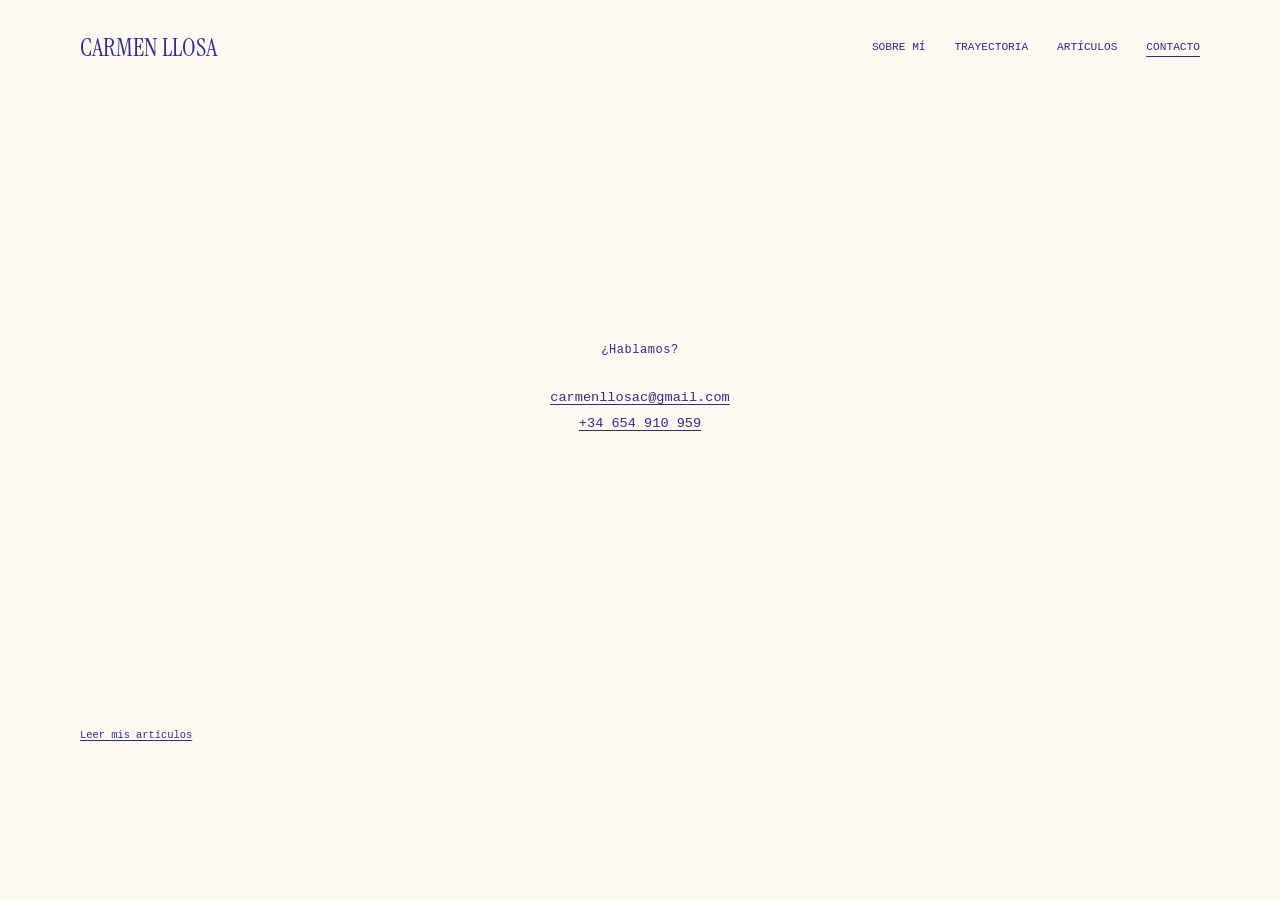
==== contacto/index.html @ 667d843c "Afinar la alineación de títulos y fechas en Trayectoria" ====
<!doctype html>
<html lang="es"><head><meta charset="utf-8"><meta name="viewport" content="width=device-width,initial-scale=1"><title>Contacto · Carmen Llosa</title><meta name="description" content="Carmen Llosa. Escritura. Contacto."><link rel="icon" href="../portfolio/public/favicon.svg"><link rel="stylesheet" href="../portfolio.css?v=fa697910354f"></head><body>
<a class="skip-link" href="#contenido">Saltar al contenido</a><header class="header"><a href="../" class="wordmark">CARMEN LLOSA</a><nav aria-label="Navegación principal"><a href="../">SOBRE MÍ</a><a href="../formacion/">TRAYECTORIA</a><a href="../mi-escritura/">ARTÍCULOS</a><a href="../contacto/" aria-current="page">CONTACTO</a></nav></header><main id="contenido"><section id="contacto" class="shell contact-minimal"><h1>¿Hablamos?</h1><div class="contact-details"><a href="mailto:carmenllosac@gmail.com">carmenllosac@gmail.com</a><a href="tel:+34654910959">+34 654 910 959</a></div></section></main><footer class="site-footer shell"><a href="../mi-escritura/">Leer mis artículos</a></footer>
  </body></html>
---- portfolio.css ----
@font-face{font-family:"Instrument Serif";font-style:normal;font-weight:400;font-display:swap;src:url("./portfolio/public/fonts/instrument-serif-regular.ttf") format("truetype")}
@font-face{font-family:"Cousine";font-style:normal;font-weight:400;font-display:swap;src:url("./portfolio/public/fonts/cousine-regular.ttf") format("truetype")}
:root,.dark{--font-heading:"Instrument Serif",Georgia,serif;--font-body:"Courier New",Courier,monospace;color-scheme:light;--background:#fffaf1;--foreground:#493243;--primary:#302990;--border:#c9c5d1;--muted:#e9e5dc;--muted-foreground:#705367;--accent:#302990;--accent-foreground:#fffaf1;--card:#fffaf1;--card-foreground:#493243;--popover:#fffaf1;--popover-foreground:#493243;--secondary:#e9e5dc;--secondary-foreground:#493243;--primary-foreground:#fffaf1;--input:#c9c5d1;--radius:0}
*{box-sizing:border-box}html{scroll-behavior:smooth;scroll-padding-top:2rem}body{margin:0;background:var(--background);color:var(--primary);font:1rem/1.8 var(--font-body)}h1,h2,h3,h4,p,figure,ul{margin:0}img{display:block;max-width:100%;height:auto}a{color:inherit;text-decoration:none}a:hover{text-decoration:underline;text-underline-offset:.2em}a:focus-visible{outline:2px solid currentColor;outline-offset:5px}::selection{background:#dde2f5;color:#493243}.shell,.header{width:88%;max-width:1120px;margin-inline:auto}.header{display:flex;align-items:center;justify-content:space-between;gap:1.5rem;padding:30px 0}.wordmark{font:400 1.55rem/1.1 var(--font-heading);white-space:nowrap}.header nav{display:flex;gap:1.8rem;font-size:.7rem;line-height:1.4}.header nav a{padding:10px 0}.skip-link{position:fixed;top:-100px;left:15px;padding:10px;background:var(--primary);color:var(--background);z-index:5}.skip-link:focus{top:15px}.eyebrow,.article-meta{font:400 .7rem/1.6 var(--font-body);letter-spacing:.045em}.text-link{display:inline-block;font:.8rem/1.5 var(--font-body);text-decoration:underline;text-underline-offset:.3em}.text-link span{display:inline-block;margin-left:8px}
.cover{display:grid;grid-template-columns:1.2fr 1fr;align-items:center;gap:8%;padding:55px 0 80px}.cover-copy{grid-column:1;grid-row:1}.cover-aside{grid-column:2;grid-row:1;max-width:415px;justify-self:end}.cover h1{font:400 clamp(5rem,10.5vw,9rem)/.9 var(--font-heading);letter-spacing:-.025em;margin-top:25px}.cover-intro{font:400 clamp(1.4rem,2.5vw,1.9rem)/1.35 var(--font-heading);margin:28px 0}.section{padding:70px 0}.section-heading{margin-bottom:38px}.section-heading h1, .section-heading h2{font:400 clamp(2.8rem,4.8vw,4.25rem)/1.1 var(--font-heading);letter-spacing:-.02em;margin-top:15px}.section-heading>p:last-child:not(.eyebrow){color:var(--muted-foreground);font-size:.875rem;margin-top:18px}
.about-body{display:grid;grid-template-columns:minmax(0,1.7fr) minmax(0,1fr);gap:9%;align-items:start}.bio{color:var(--foreground);font-size:.9rem}.lead{font:400 clamp(1.7rem,2.8vw,2.2rem)/1.3 var(--font-heading);color:var(--primary)}.bio p+p{margin-top:20px}.about-figure{margin-top:8px}.about-photo{width:100%}figcaption{font:.68rem/1.6 var(--font-body);color:var(--muted-foreground);margin-top:12px}.formation{margin-top:50px;display:grid;grid-template-columns:1fr 2.6fr;gap:6%}.formation>.eyebrow{padding-top:3px}.education{list-style:none;padding:0;display:grid;gap:24px;font-size:.8rem;line-height:1.6}.education li{display:grid;grid-template-columns:130px minmax(0,1fr);gap:24px}.date{font-size:.65rem;color:var(--muted-foreground);padding-top:3px}.school{display:block;color:var(--muted-foreground);margin-top:5px;font-size:.75rem}
.writing-overview{display:grid;grid-template-columns:1.7fr 1fr;gap:9%;align-items:start}.writing-photo{width:100%;max-width:335px;justify-self:end}.voice .lead{max-width:28ch;margin:18px 0}.voice>p:last-child{max-width:44ch;color:var(--muted-foreground);font-size:.85rem}.outlets{margin-top:35px;max-width:520px}.publications{list-style:none;padding:0;display:grid;gap:10px;font-size:.8rem;margin-top:18px}.publications li{display:flex;justify-content:space-between;gap:15px}.publications span{color:var(--muted-foreground);font-size:.68rem;white-space:nowrap}.publications a:hover{text-decoration:underline}.selected-work{padding-top:65px}.work-heading{margin-bottom:36px}.work-heading h2{font:400 clamp(2rem,3.6vw,3.1rem)/1.15 var(--font-heading);margin:15px 0 12px}.work-heading>p:last-child{font-size:.85rem;color:var(--muted-foreground)}.articles{display:grid;grid-template-columns:repeat(2,minmax(0,1fr));gap:48px 9%}.articles article{display:flex;flex-direction:column;align-items:flex-start}.article-meta{color:var(--muted-foreground);font-size:.64rem}.articles h2{font:400 clamp(1.8rem,2.8vw,2.35rem)/1.15 var(--font-heading);margin:12px 0 16px;max-width:22ch}.articles article>p:not(.article-meta){font-size:.85rem;line-height:1.75;color:var(--foreground);margin-bottom:20px;max-width:49ch}.articles .text-link{margin-top:auto;font-size:.75rem}.inspiration-collage{width:100%}.contact-page{text-align:center;padding:85px 0 35px}.contact-page h1{font:400 clamp(3.5rem,7vw,6.25rem)/1.05 var(--font-heading);letter-spacing:-.02em;margin-top:22px}.contact{display:flex;justify-content:center;flex-wrap:wrap;gap:12px 30px;margin-top:30px;font-size:.85rem}.contact a{overflow-wrap:anywhere}.back-top{display:inline-block;margin-top:65px;font-size:.65rem;color:var(--muted-foreground)}
@media(max-width:850px){.header nav{gap:1rem;font-size:.63rem}.about-body,.writing-overview{gap:6%;grid-template-columns:minmax(0,1.6fr) minmax(0,1fr)}.formation{grid-template-columns:1fr;gap:22px}.education li{grid-template-columns:135px minmax(0,1fr)}.publications li{display:block}.publications span{display:block}.articles{gap:38px 6%}.cover{gap:6%}.cover h1{font-size:clamp(5rem,11vw,7rem)}}
@media(max-width:650px){html{scroll-padding-top:1.5rem}.header{flex-wrap:wrap;gap:18px;padding:24px 0}.header nav{width:100%;justify-content:space-between;gap:8px;font-size:.59rem}.wordmark{font-size:1.4rem}.cover{grid-template-columns:1fr;gap:35px;padding:30px 0 25px}.cover h1{font-size:clamp(4.8rem,20vw,7rem);margin-top:20px}.cover-copy{grid-column:1;grid-row:1}.cover-aside{grid-column:1;grid-row:2;width:100%;max-width:360px;justify-self:start}.cover-intro{font-size:1.6rem;margin:24px 0}.section{padding:42px 0}.section-heading{margin-bottom:28px}.section-heading h1, .section-heading h2{font-size:2.8rem}.about-body,.writing-overview{grid-template-columns:1fr;gap:30px}.bio{font-size:.875rem}.lead{font-size:1.9rem}.about-figure{width:78%;max-width:300px;margin:0 auto}.formation{margin-top:35px}.education li{grid-template-columns:1fr;gap:6px}.education{gap:22px}.writing-photo{width:72%;max-width:280px;justify-self:center}.publications li{display:flex;align-items:baseline;flex-wrap:wrap;gap:2px 12px}.publications{font-size:.75rem}.publications span{font-size:.63rem}.selected-work{padding-top:40px}.work-heading h2{font-size:2.25rem}.articles{grid-template-columns:1fr;gap:35px}.articles h2{font-size:2rem;max-width:none}.articles article>p:not(.article-meta){margin-bottom:14px}.article-meta{font-size:.6rem}.inspiration .section-heading>p:last-child{font-size:.8rem}.contact-page{padding:48px 0 30px}.contact{display:grid;gap:12px;font-size:.8rem;margin-top:25px}.back-top{margin-top:40px}}
@media(prefers-reduced-motion:reduce){html{scroll-behavior:auto}}

.header [aria-current="page"]{text-decoration:underline;text-underline-offset:6px}.cover h1{font-size:clamp(4.5rem,7.7vw,7rem);line-height:1.02;letter-spacing:-.025em}.home-note{max-width:36ch;font-size:.85rem;color:var(--muted-foreground)}.bio-label{margin-bottom:22px}.about{padding-top:25px}.formation{display:block;max-width:730px;margin-top:40px}.formation summary{cursor:pointer;list-style:none;font-size:.8rem;display:flex;justify-content:space-between;gap:20px;padding:12px 0}.formation summary::-webkit-details-marker{display:none}.formation[open] summary span{transform:rotate(45deg)}.formation .education{margin-top:22px}.writing-overview{display:block}.writing-intro{display:grid;grid-template-columns:1fr 1fr;gap:9%}.outlets{margin-top:0}.writing-group{padding-top:45px}.inspiration{padding-top:45px}.contact-page{min-height:65vh;display:flex;flex-direction:column;justify-content:center}.site-footer{display:flex;justify-content:space-between;gap:20px;padding:45px 0 30px;color:var(--muted-foreground);font-size:.65rem}.site-footer a{color:var(--primary)}
@media(max-width:650px){.cover h1{font-size:clamp(3.8rem,15vw,5.5rem)}.cover{padding-bottom:15px}.about{padding-top:25px}.writing-intro{grid-template-columns:1fr;gap:30px}.writing-group,.inspiration{padding-top:30px}.site-footer{flex-direction:column;gap:12px;padding-top:35px}.contact-page h1{font-size:3.5rem}.contact-page{min-height:65vh}.formation{margin-top:25px}}

.about-body{display:block}.about .bio{max-width:740px;margin-inline:auto}.education-page{min-height:65vh;padding-top:45px}.education-page .education{max-width:850px;gap:36px;margin-top:45px;font-size:1rem}.education-page .education li{grid-template-columns:165px minmax(0,1fr);gap:35px}.education-page .school{font-size:.85rem}.contact-with-photo{display:grid;grid-template-columns:minmax(0,1.4fr) minmax(0,1fr);gap:8%;align-items:center;text-align:left;padding:55px 0}.contact-with-photo h1{font-size:clamp(3.5rem,6vw,5.5rem)}.contact-with-photo .contact{justify-content:flex-start}.contact-figure{max-width:350px;justify-self:end;width:100%}.contact-photo{width:100%}
@media(max-width:650px){.header nav{flex-wrap:wrap;justify-content:flex-start;gap:4px 18px;font-size:.65rem}.education-page{padding-top:30px}.education-page .education{gap:28px;margin-top:30px;font-size:.9rem}.education-page .education li{grid-template-columns:1fr;gap:8px}.contact-with-photo{grid-template-columns:1fr;gap:35px;padding-top:35px;text-align:left}.contact-with-photo h1{font-size:3.5rem}.contact-figure{width:85%;justify-self:center;max-width:320px}.contact-with-photo .contact{justify-content:start}}

/* Warm ivory and blue. */
.cover-intro,.eyebrow,.text-link,.site-footer a,.header [aria-current="page"]{color:var(--accent)}.header [aria-current="page"]{text-decoration-color:var(--accent)}a:hover{color:var(--accent)}a:focus-visible{outline-color:var(--accent)}.contact a:hover{color:var(--accent)}

.sr-only{position:absolute;width:1px;height:1px;padding:0;margin:-1px;overflow:hidden;clip:rect(0,0,0,0);white-space:nowrap;border:0}.education-page .education{margin-top:0}

.cv-page{padding-top:45px;max-width:1000px}.cv-section+.cv-section{margin-top:72px}.cv-section h2{font:400 clamp(1.5rem,2.6vw,2.25rem)/1.15 var(--font-heading);margin-bottom:28px}.cv-list{list-style:none;padding:0;display:grid;gap:28px;font-size:1rem;line-height:1.65}.cv-list li{display:grid;grid-template-columns:165px minmax(0,1fr);gap:35px}.cv-list .date{font-size:.72rem;padding-top:4px}.cv-list .school{font-size:.85rem}.cv-list a{text-decoration:underline;text-underline-offset:.25em}.writing-group .selected-work{padding-top:0}@media(max-width:650px){.cv-page{padding-top:30px}.cv-section+.cv-section{margin-top:56px}.cv-section h2{font-size:1.65rem;margin-bottom:24px}.cv-list{font-size:.9rem;gap:25px}.cv-list li{grid-template-columns:1fr;gap:6px}.cv-list .date{font-size:.7rem;padding-top:0}.cv-list .school{font-size:.8rem}}

/* Article index: equal image frames and one title link per card. */
.articles{grid-template-columns:repeat(2,minmax(0,1fr));gap:45px 6%;align-items:start}.articles .article-card{display:block;min-width:0}.article-image-link{display:block;width:100%;margin-bottom:18px}.article-image{width:100%;height:auto;aspect-ratio:4/3;object-fit:cover;background:var(--muted)}.image-rayas{object-position:center 32%}.image-robert{object-position:center 24%}.image-diane{object-position:center 24%}.articles .article-meta{font-size:.65rem;line-height:1.7;margin:0 0 10px}.articles h2{font-size:clamp(1.7rem,2.7vw,2.25rem);line-height:1.16;max-width:none;margin:0}.articles h2 a{display:block}.image-credits{width:88%;max-width:1120px;margin:10px auto 0;color:var(--muted-foreground);font-size:.65rem;line-height:1.7}.image-credits summary{cursor:pointer;width:fit-content}.image-credits p{max-width:90ch;margin-top:12px}.image-credits a{text-decoration:underline}@media(max-width:650px){.articles{grid-template-columns:1fr;gap:35px}.articles h2{font-size:1.9rem}.article-image-link{margin-bottom:14px}.articles .article-meta{font-size:.6rem}.image-credits{font-size:.6rem}}

/* Preserve the prison placard in the portrait. */
.article-image.image-robert{object-fit:contain;object-position:center;background:#e7e5dc}

/* Contact: concise details with the spacing of an editorial index. */
.contact-minimal{display:grid;grid-template-columns:1fr 3fr;align-content:start;gap:24px;padding-top:65px;min-height:65vh}.contact-minimal h1{font:400 .75rem/1.8 var(--font-body);letter-spacing:.045em}.contact-details{display:flex;flex-direction:column;align-items:flex-start;font-size:.85rem;line-height:1.9}.contact-details a{overflow-wrap:anywhere;max-width:100%}@media(max-width:650px){.contact-minimal{grid-template-columns:1fr;gap:22px;padding-top:38px;min-height:65vh}.contact-minimal h1{font-size:.7rem}.contact-details{font-size:.85rem}}

.home-profile{display:grid;grid-template-columns:minmax(0,.85fr) minmax(0,1.35fr);grid-template-areas:"photo heading" "photo biography";column-gap:7%;padding:55px 0 35px;align-items:start}.profile-heading{grid-area:heading}.profile-heading h1{font:400 clamp(3rem,5vw,4.9rem)/1.02 var(--font-heading);letter-spacing:-.025em}.profile-intro{font:400 clamp(1.5rem,2.5vw,2rem)/1.35 var(--font-heading);margin:25px 0 32px}.profile-photo{grid-area:photo;align-self:center;width:100%;max-width:415px;justify-self:center}.profile-photo img{width:100%}.profile-bio{grid-area:biography;min-width:0}@media(max-width:650px){.home-profile{grid-template-columns:1fr;grid-template-areas:"heading" "photo" "biography";gap:30px;padding:30px 0 25px}.profile-heading h1{font-size:clamp(3.2rem,12.5vw,4.6rem)}.profile-intro{font-size:1.6rem;margin:24px 0 0}.profile-photo{max-width:360px}.profile-bio{font-size:.875rem}}
.contact-social{margin-top:28px;display:flex;flex-direction:column;gap:4px}

/* Quiet floral signature and clear linked text. */
.daisy-mark{display:inline-block;margin-left:10px;font:400 1.35rem/1 Georgia,serif;vertical-align:middle;color:var(--accent)}main a:not(.article-image-link),.site-footer a{text-decoration:underline;text-underline-offset:.22em;text-decoration-thickness:1px}.articles{row-gap:65px}.contact-minimal{row-gap:25px}.contact-social-label{font:400 .75rem/1.8 var(--font-body);letter-spacing:.045em}.contact-networks{margin:0}@media(min-width:651px){.home-profile{grid-template-columns:minmax(0,1.05fr) minmax(0,1.15fr);column-gap:6%}.profile-photo{max-width:490px}}@media(max-width:650px){.articles{row-gap:50px}.contact-minimal{row-gap:16px}.contact-social-label{font-size:.7rem;margin-top:10px}.daisy-mark{font-size:1.15rem;margin-left:8px}}

.article-image.image-robert{object-fit:cover;object-position:center;background:var(--muted)}.article-image.image-diane{object-position:center 36%}.article-image.image-okaeri{object-position:center}::selection{background:#f9d575;color:#493243}

.site-footer{position:relative;padding-right:100px;min-height:125px;align-items:center}.footer-daisy{position:absolute;right:0;bottom:20px;width:78px;height:78px;object-fit:contain;pointer-events:none}@media(max-width:650px){.site-footer{align-items:flex-start;justify-content:center;padding-right:85px;min-height:115px}.footer-daisy{width:65px;height:65px}}

.site-footer{padding-right:0;min-height:0}.profile-heading{margin-bottom:26px}@media(min-width:651px){.profile-photo{position:relative;align-self:stretch;max-width:none;height:100%;min-height:0}.profile-photo img{position:absolute;inset:0;width:100%;height:100%;object-fit:cover;object-position:50% 50%}}@media(max-width:650px){.profile-heading{margin-bottom:0}.profile-photo img{width:100%;height:auto}}

.profile-bio{text-align:justify;-webkit-hyphens:none;hyphens:none;word-break:normal;overflow-wrap:normal}

@media(min-width:651px){.home-profile{grid-template-columns:minmax(0,1.15fr) minmax(0,1.05fr);grid-template-areas:"heading photo" "biography photo"}}.contact-minimal{display:flex;flex-direction:column;justify-content:center;align-items:center;text-align:center;gap:24px;padding-block:45px;min-height:65vh}.contact-minimal .contact-details{align-items:center}

@media(min-width:651px){.profile-photo img{object-fit:contain}}

@media(min-width:651px){.home-profile{grid-template-areas:"heading ." "biography photo"}.profile-photo{align-self:center;height:auto}.profile-photo img{position:static;width:100%;height:auto;object-fit:contain}}

.cv-page > .cv-section:nth-of-type(3){margin-top:88px}@media(max-width:650px){.cv-page > .cv-section:nth-of-type(3){margin-top:72px}}

.articles .article-image-link{aspect-ratio:4/3;overflow:hidden}.articles .article-image-link .article-image{display:block;width:100%;height:100%;aspect-ratio:auto;object-fit:cover}.articles .image-nora{object-position:55% center}

/* Publication and podcast dates alongside their names. */
.cv-list.cv-inline-dates li{display:flex;flex-wrap:wrap;align-items:baseline;gap:4px 16px}.cv-inline-dates .date{padding-top:0;white-space:nowrap}

/* Center the trajectory column while preserving left-aligned text. */
.cv-page{width:84%;max-width:720px;margin-inline:auto;text-align:left}

/* Education dates follow the study name on the right. */
.cv-list.cv-education-dates li{grid-template-columns:minmax(0,1fr) auto;align-items:baseline;gap:16px}.cv-education-dates .date{padding-top:0;white-space:nowrap}

/* Trayectoria: aligned sections and quiet separators. */
.cv-page{width:88%;max-width:1000px;padding-top:48px;padding-bottom:35px}
.cv-page>.cv-section{display:grid;grid-template-columns:200px minmax(0,1fr);column-gap:54px;align-items:start;padding-top:28px;border-top:1px solid rgba(48,41,144,.18)}
.cv-page>.cv-section+.cv-section{margin-top:56px}
.cv-page>.cv-section:nth-of-type(3){margin-top:72px}
.cv-page .cv-section h2{font-size:2rem;line-height:1.12;margin:0;max-width:9ch}
.cv-page .cv-list{gap:0;font-size:.9rem;line-height:1.55}
.cv-page .cv-list li{display:grid;grid-template-columns:minmax(0,1fr) 140px;gap:24px;padding:19px 0;border-bottom:1px solid rgba(48,41,144,.09)}
.cv-page .cv-list li:first-child{padding-top:0}
.cv-page .cv-list li:last-child{padding-bottom:0;border-bottom:0}
.cv-page .cv-list .date{font-size:.66rem;line-height:1.6;padding-top:3px}
.cv-page .cv-list .school{font-size:.76rem;line-height:1.6;margin-top:8px}
@media(max-width:850px){.cv-page>.cv-section{grid-template-columns:160px minmax(0,1fr);column-gap:32px}.cv-page .cv-list li{grid-template-columns:1fr;gap:7px}}
@media(max-width:650px){.cv-page{padding-top:30px}.cv-page>.cv-section{grid-template-columns:1fr;row-gap:27px;padding-top:22px}.cv-page .cv-section h2{font-size:1.8rem;max-width:none}.cv-page>.cv-section+.cv-section{margin-top:48px}.cv-page>.cv-section:nth-of-type(3){margin-top:60px}.cv-page .cv-list{font-size:.87rem}.cv-page .cv-list li{padding:20px 0;gap:7px}.cv-page .cv-list .date{font-size:.66rem}.cv-page .cv-list .school{font-size:.75rem}}

.cv-page .cv-list li>div{min-width:0}.cv-page .cv-list .date{text-align:right}.cv-page .cv-section h2{max-width:none}@media(max-width:850px){.cv-page .cv-list .date{text-align:left}}
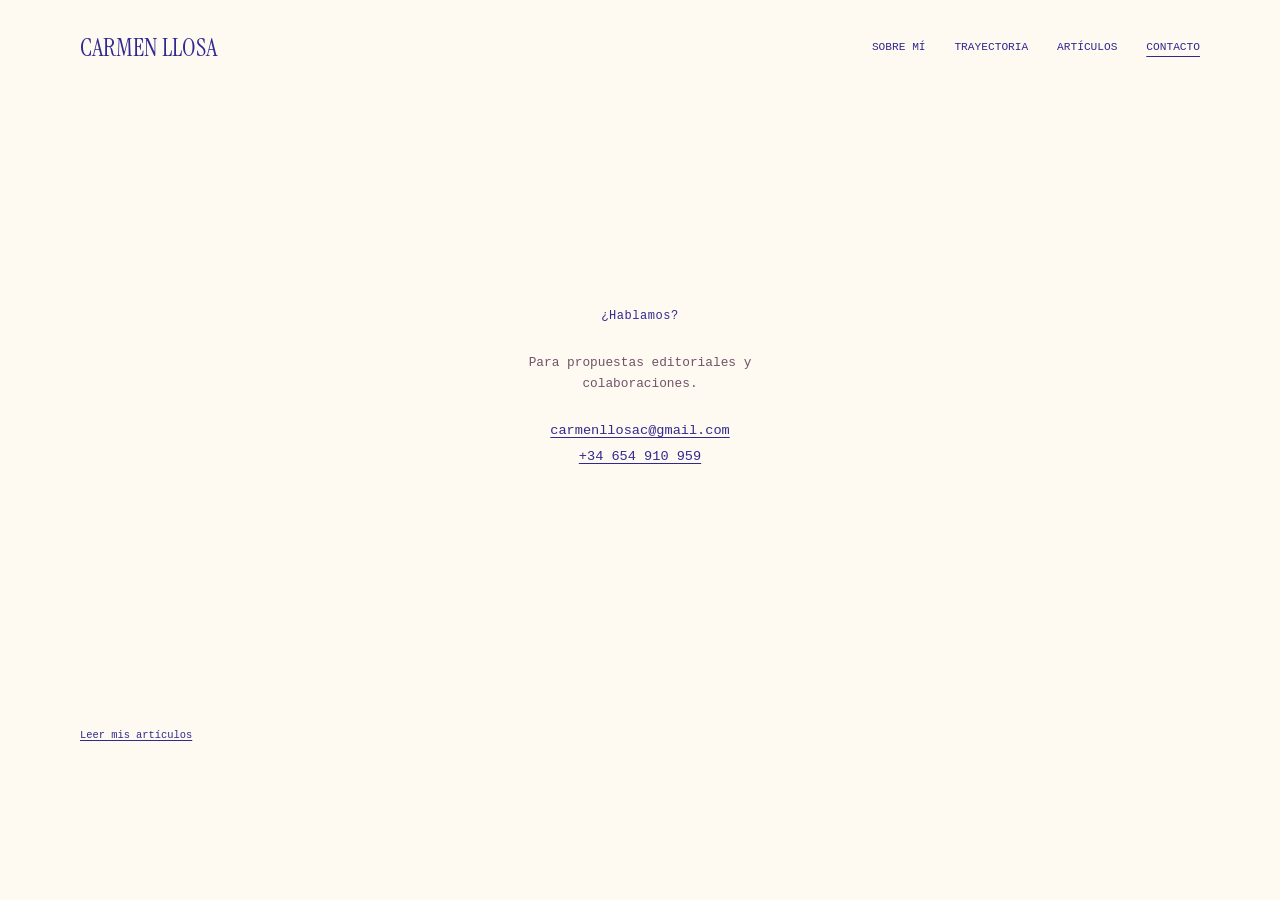
==== commit ffddf488: "Destacar Valentina, aclarar Contacto y mejorar la lectura móvil" ====
--- a/contacto/index.html
+++ b/contacto/index.html
@@ -1,4 +1,4 @@
 <!doctype html>
-<html lang="es"><head><meta charset="utf-8"><meta name="viewport" content="width=device-width,initial-scale=1"><title>Contacto · Carmen Llosa</title><meta name="description" content="Carmen Llosa. Escritura. Contacto."><link rel="icon" href="../portfolio/public/favicon.svg"><link rel="stylesheet" href="../portfolio.css?v=fa697910354f"></head><body>
-<a class="skip-link" href="#contenido">Saltar al contenido</a><header class="header"><a href="../" class="wordmark">CARMEN LLOSA</a><nav aria-label="Navegación principal"><a href="../">SOBRE MÍ</a><a href="../formacion/">TRAYECTORIA</a><a href="../mi-escritura/">ARTÍCULOS</a><a href="../contacto/" aria-current="page">CONTACTO</a></nav></header><main id="contenido"><section id="contacto" class="shell contact-minimal"><h1>¿Hablamos?</h1><div class="contact-details"><a href="mailto:carmenllosac@gmail.com">carmenllosac@gmail.com</a><a href="tel:+34654910959">+34 654 910 959</a></div></section></main><footer class="site-footer shell"><a href="../mi-escritura/">Leer mis artículos</a></footer>
+<html lang="es"><head><meta charset="utf-8"><meta name="viewport" content="width=device-width,initial-scale=1"><title>Contacto · Carmen Llosa</title><meta name="description" content="Carmen Llosa. Escritura. Contacto."><link rel="icon" href="../portfolio/public/favicon.svg"><link rel="stylesheet" href="../portfolio.css?v=31b8cff356fb"></head><body>
+<a class="skip-link" href="#contenido">Saltar al contenido</a><header class="header"><a href="../" class="wordmark">CARMEN LLOSA</a><nav aria-label="Navegación principal"><a href="../">SOBRE MÍ</a><a href="../formacion/">TRAYECTORIA</a><a href="../mi-escritura/">ARTÍCULOS</a><a href="../contacto/" aria-current="page">CONTACTO</a></nav></header><main id="contenido"><section id="contacto" class="shell contact-minimal"><h1>¿Hablamos?</h1><p class="contact-intro">Para propuestas editoriales y colaboraciones.</p><div class="contact-details"><a href="mailto:carmenllosac@gmail.com">carmenllosac@gmail.com</a><a href="tel:+34654910959">+34 654 910 959</a></div></section></main><footer class="site-footer shell"><a href="../mi-escritura/">Leer mis artículos</a></footer>
   </body></html>
--- a/portfolio.css
+++ b/portfolio.css
@@ -80,3 +80,23 @@
 @media(max-width:650px){.cv-page{padding-top:30px}.cv-page>.cv-section{grid-template-columns:1fr;row-gap:27px;padding-top:22px}.cv-page .cv-section h2{font-size:1.8rem;max-width:none}.cv-page>.cv-section+.cv-section{margin-top:48px}.cv-page>.cv-section:nth-of-type(3){margin-top:60px}.cv-page .cv-list{font-size:.87rem}.cv-page .cv-list li{padding:20px 0;gap:7px}.cv-page .cv-list .date{font-size:.66rem}.cv-page .cv-list .school{font-size:.75rem}}
 
 .cv-page .cv-list li>div{min-width:0}.cv-page .cv-list .date{text-align:right}.cv-page .cv-section h2{max-width:none}@media(max-width:850px){.cv-page .cv-list .date{text-align:left}}
+
+.cv-page>.cv-section,.cv-page .cv-list li{border:0}
+
+
+.cv-page{max-width:680px;padding-top:36px;padding-bottom:20px}
+.cv-page>.cv-section{display:block;padding:0;border:0}
+.cv-page>.cv-section+.cv-section{margin-top:36px}
+.cv-page>.cv-section:nth-of-type(3){margin-top:44px}
+.cv-page .cv-section h2{font-size:1.65rem;line-height:1.2;margin:0 0 19px;max-width:none}
+.cv-page .cv-list{font-size:.88rem;line-height:1.6}
+.cv-page .cv-list li{display:flex;flex-wrap:wrap;align-items:baseline;gap:4px 16px;padding:9px 0;border:0}
+.cv-page .cv-list li:first-child{padding-top:0}
+.cv-page .cv-list .date{font-size:.66rem;text-align:left;padding:0}
+.cv-page .cv-list .school{font-size:.75rem;margin-top:4px}
+.cv-page .cv-education-dates li{display:grid;grid-template-columns:minmax(0,1fr) auto;gap:8px 18px;padding:12px 0}
+@media(max-width:650px){.cv-page{padding-top:28px}.cv-page .cv-section h2{font-size:1.5rem;margin-bottom:17px}.cv-page .cv-list{font-size:.83rem}.cv-page .cv-education-dates li{grid-template-columns:1fr;gap:3px}.cv-page>.cv-section+.cv-section{margin-top:32px}.cv-page>.cv-section:nth-of-type(3){margin-top:40px}}
+
+.articles h2{font-size:clamp(1.5rem,2.2vw,1.9rem);line-height:1.2}@media(max-width:650px){.articles h2{font-size:1.6rem}}
+
+.articles .article-card .article-context{font:400 .78rem/1.65 var(--font-body);color:var(--muted-foreground);margin:12px 0 0;max-width:48ch}.contact-intro{font:.8rem/1.65 var(--font-body);color:var(--muted-foreground);max-width:36ch}@media(max-width:650px){.profile-bio{text-align:left}.articles .article-card .article-context{font-size:.74rem}}
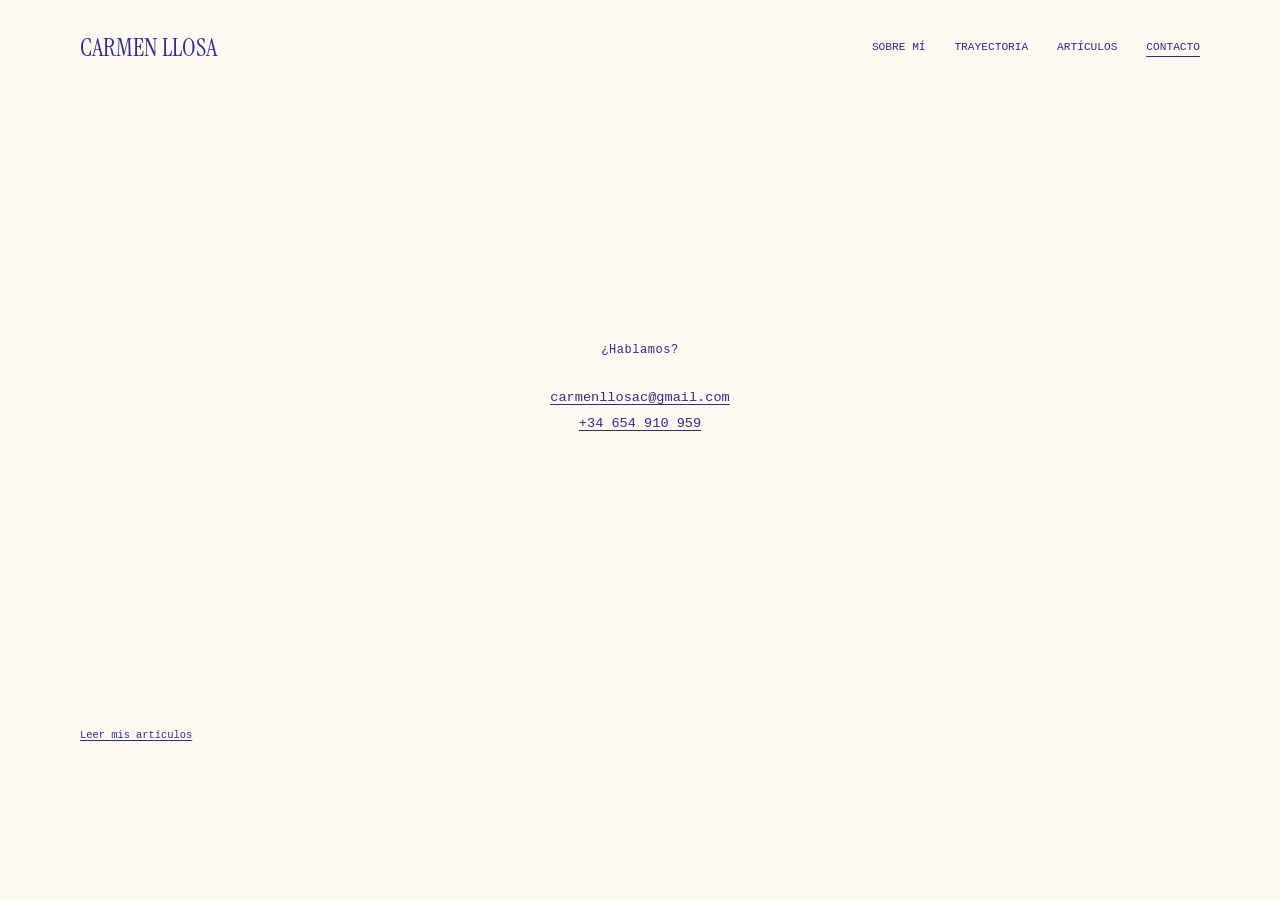
==== commit 04ad8802: "Simplificar Contacto: ¿Hablamos?, correo y teléfono" ====
--- a/contacto/index.html
+++ b/contacto/index.html
@@ -1,4 +1,4 @@
 <!doctype html>
 <html lang="es"><head><meta charset="utf-8"><meta name="viewport" content="width=device-width,initial-scale=1"><title>Contacto · Carmen Llosa</title><meta name="description" content="Carmen Llosa. Escritura. Contacto."><link rel="icon" href="../portfolio/public/favicon.svg"><link rel="stylesheet" href="../portfolio.css?v=31b8cff356fb"></head><body>
-<a class="skip-link" href="#contenido">Saltar al contenido</a><header class="header"><a href="../" class="wordmark">CARMEN LLOSA</a><nav aria-label="Navegación principal"><a href="../">SOBRE MÍ</a><a href="../formacion/">TRAYECTORIA</a><a href="../mi-escritura/">ARTÍCULOS</a><a href="../contacto/" aria-current="page">CONTACTO</a></nav></header><main id="contenido"><section id="contacto" class="shell contact-minimal"><h1>¿Hablamos?</h1><p class="contact-intro">Para propuestas editoriales y colaboraciones.</p><div class="contact-details"><a href="mailto:carmenllosac@gmail.com">carmenllosac@gmail.com</a><a href="tel:+34654910959">+34 654 910 959</a></div></section></main><footer class="site-footer shell"><a href="../mi-escritura/">Leer mis artículos</a></footer>
+<a class="skip-link" href="#contenido">Saltar al contenido</a><header class="header"><a href="../" class="wordmark">CARMEN LLOSA</a><nav aria-label="Navegación principal"><a href="../">SOBRE MÍ</a><a href="../formacion/">TRAYECTORIA</a><a href="../mi-escritura/">ARTÍCULOS</a><a href="../contacto/" aria-current="page">CONTACTO</a></nav></header><main id="contenido"><section id="contacto" class="shell contact-minimal"><h1>¿Hablamos?</h1><div class="contact-details"><a href="mailto:carmenllosac@gmail.com">carmenllosac@gmail.com</a><a href="tel:+34654910959">+34 654 910 959</a></div></section></main><footer class="site-footer shell"><a href="../mi-escritura/">Leer mis artículos</a></footer>
   </body></html>
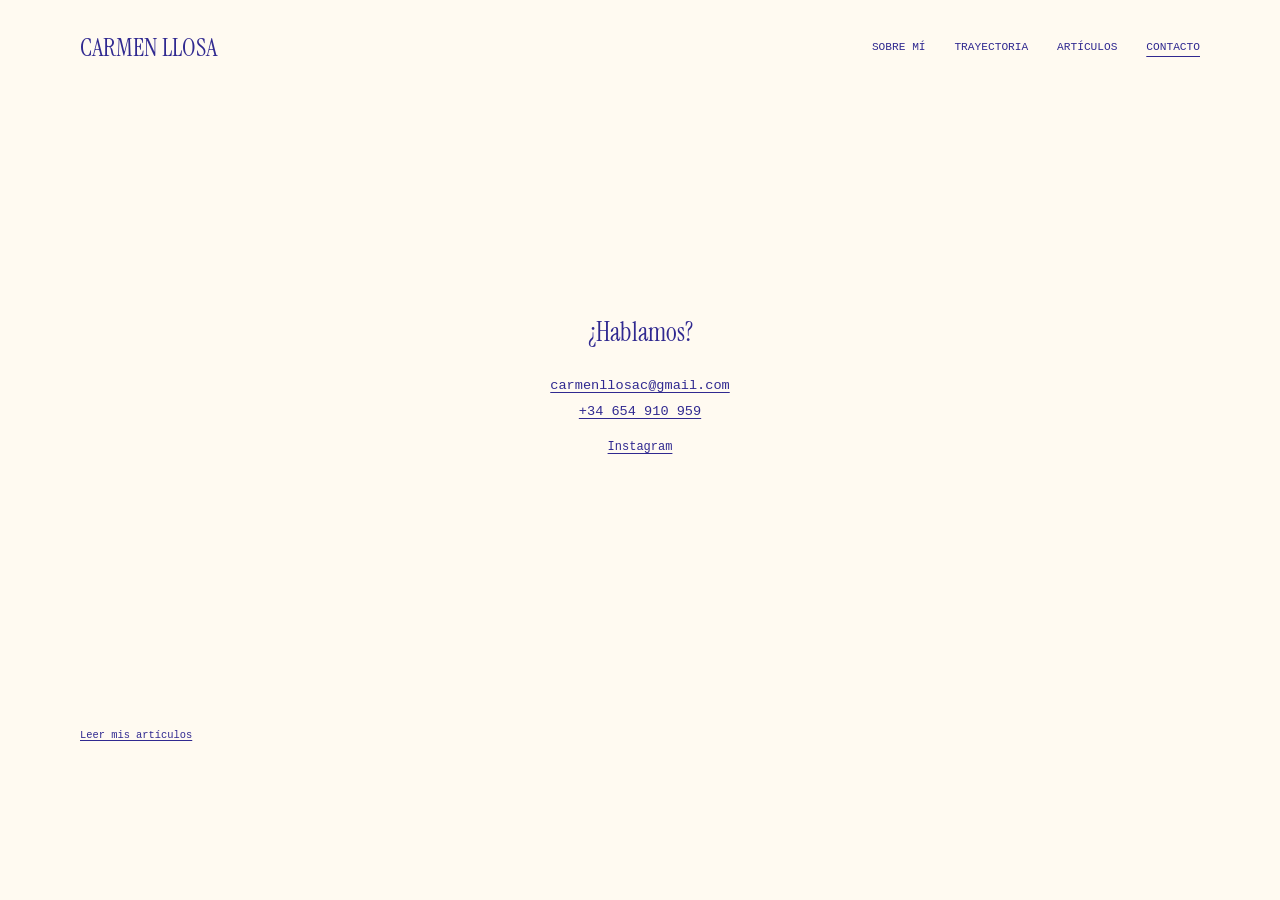
==== commit c5e1e077: "Destacar ¿Hablamos? con tipografía de título y añadir Instagram" ====
--- a/contacto/index.html
+++ b/contacto/index.html
@@ -1,4 +1,4 @@
 <!doctype html>
-<html lang="es"><head><meta charset="utf-8"><meta name="viewport" content="width=device-width,initial-scale=1"><title>Contacto · Carmen Llosa</title><meta name="description" content="Carmen Llosa. Escritura. Contacto."><link rel="icon" href="../portfolio/public/favicon.svg"><link rel="stylesheet" href="../portfolio.css?v=31b8cff356fb"></head><body>
-<a class="skip-link" href="#contenido">Saltar al contenido</a><header class="header"><a href="../" class="wordmark">CARMEN LLOSA</a><nav aria-label="Navegación principal"><a href="../">SOBRE MÍ</a><a href="../formacion/">TRAYECTORIA</a><a href="../mi-escritura/">ARTÍCULOS</a><a href="../contacto/" aria-current="page">CONTACTO</a></nav></header><main id="contenido"><section id="contacto" class="shell contact-minimal"><h1>¿Hablamos?</h1><div class="contact-details"><a href="mailto:carmenllosac@gmail.com">carmenllosac@gmail.com</a><a href="tel:+34654910959">+34 654 910 959</a></div></section></main><footer class="site-footer shell"><a href="../mi-escritura/">Leer mis artículos</a></footer>
+<html lang="es"><head><meta charset="utf-8"><meta name="viewport" content="width=device-width,initial-scale=1"><title>Contacto · Carmen Llosa</title><meta name="description" content="Carmen Llosa. Escritura. Contacto."><link rel="icon" href="../portfolio/public/favicon.svg"><link rel="stylesheet" href="../portfolio.css?v=e72c5079e6d8"></head><body>
+<a class="skip-link" href="#contenido">Saltar al contenido</a><header class="header"><a href="../" class="wordmark">CARMEN LLOSA</a><nav aria-label="Navegación principal"><a href="../">SOBRE MÍ</a><a href="../formacion/">TRAYECTORIA</a><a href="../mi-escritura/">ARTÍCULOS</a><a href="../contacto/" aria-current="page">CONTACTO</a></nav></header><main id="contenido"><section id="contacto" class="shell contact-minimal"><h1>¿Hablamos?</h1><div class="contact-details"><a href="mailto:carmenllosac@gmail.com">carmenllosac@gmail.com</a><a href="tel:+34654910959">+34 654 910 959</a><a class="contact-instagram" href="https://www.instagram.com/carmen.llosa/">Instagram</a></div></section></main><footer class="site-footer shell"><a href="../mi-escritura/">Leer mis artículos</a></footer>
   </body></html>
--- a/portfolio.css
+++ b/portfolio.css
@@ -100,3 +100,5 @@
 .articles h2{font-size:clamp(1.5rem,2.2vw,1.9rem);line-height:1.2}@media(max-width:650px){.articles h2{font-size:1.6rem}}
 
 .articles .article-card .article-context{font:400 .78rem/1.65 var(--font-body);color:var(--muted-foreground);margin:12px 0 0;max-width:48ch}.contact-intro{font:.8rem/1.65 var(--font-body);color:var(--muted-foreground);max-width:36ch}@media(max-width:650px){.profile-bio{text-align:left}.articles .article-card .article-context{font-size:.74rem}}
+
+.contact-minimal h1{font:400 1.65rem/1.2 var(--font-heading);letter-spacing:normal}.contact-details .contact-instagram{font-size:.75rem;margin-top:12px}@media(max-width:650px){.contact-minimal h1{font-size:1.5rem}}
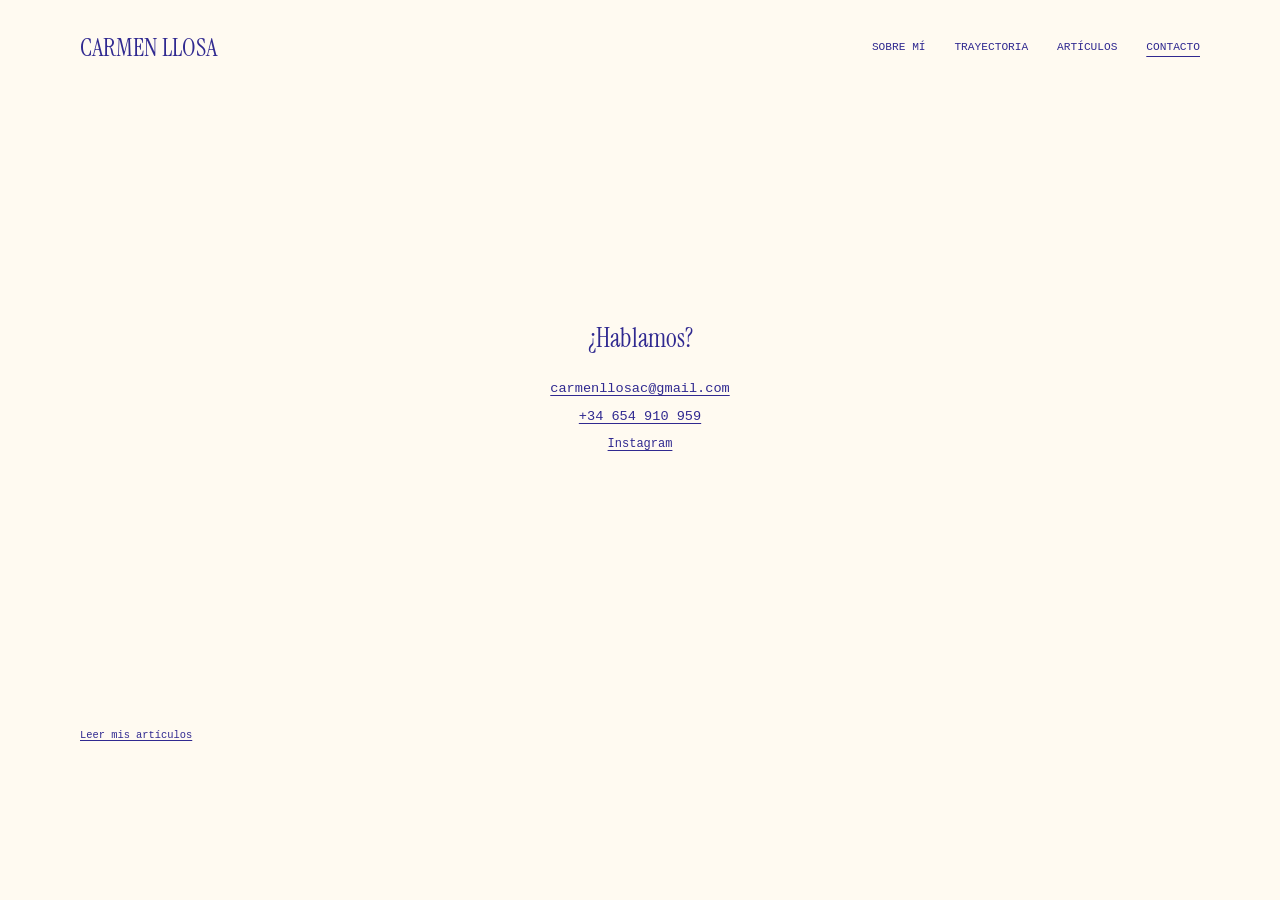
==== commit 8f5100d1: "Igualar la separación entre correo, teléfono e Instagram" ====
--- a/contacto/index.html
+++ b/contacto/index.html
@@ -1,4 +1,4 @@
 <!doctype html>
-<html lang="es"><head><meta charset="utf-8"><meta name="viewport" content="width=device-width,initial-scale=1"><title>Contacto · Carmen Llosa</title><meta name="description" content="Carmen Llosa. Escritura. Contacto."><link rel="icon" href="../portfolio/public/favicon.svg"><link rel="stylesheet" href="../portfolio.css?v=e72c5079e6d8"></head><body>
+<html lang="es"><head><meta charset="utf-8"><meta name="viewport" content="width=device-width,initial-scale=1"><title>Contacto · Carmen Llosa</title><meta name="description" content="Carmen Llosa. Escritura. Contacto."><link rel="icon" href="../portfolio/public/favicon.svg"><link rel="stylesheet" href="../portfolio.css?v=6ab106d55194"></head><body>
 <a class="skip-link" href="#contenido">Saltar al contenido</a><header class="header"><a href="../" class="wordmark">CARMEN LLOSA</a><nav aria-label="Navegación principal"><a href="../">SOBRE MÍ</a><a href="../formacion/">TRAYECTORIA</a><a href="../mi-escritura/">ARTÍCULOS</a><a href="../contacto/" aria-current="page">CONTACTO</a></nav></header><main id="contenido"><section id="contacto" class="shell contact-minimal"><h1>¿Hablamos?</h1><div class="contact-details"><a href="mailto:carmenllosac@gmail.com">carmenllosac@gmail.com</a><a href="tel:+34654910959">+34 654 910 959</a><a class="contact-instagram" href="https://www.instagram.com/carmen.llosa/">Instagram</a></div></section></main><footer class="site-footer shell"><a href="../mi-escritura/">Leer mis artículos</a></footer>
   </body></html>
--- a/portfolio.css
+++ b/portfolio.css
@@ -102,3 +102,5 @@
 .articles .article-card .article-context{font:400 .78rem/1.65 var(--font-body);color:var(--muted-foreground);margin:12px 0 0;max-width:48ch}.contact-intro{font:.8rem/1.65 var(--font-body);color:var(--muted-foreground);max-width:36ch}@media(max-width:650px){.profile-bio{text-align:left}.articles .article-card .article-context{font-size:.74rem}}
 
 .contact-minimal h1{font:400 1.65rem/1.2 var(--font-heading);letter-spacing:normal}.contact-details .contact-instagram{font-size:.75rem;margin-top:12px}@media(max-width:650px){.contact-minimal h1{font-size:1.5rem}}
+
+.contact-minimal .contact-details{gap:8px}.contact-minimal .contact-details>a{margin:0;line-height:1.5}
